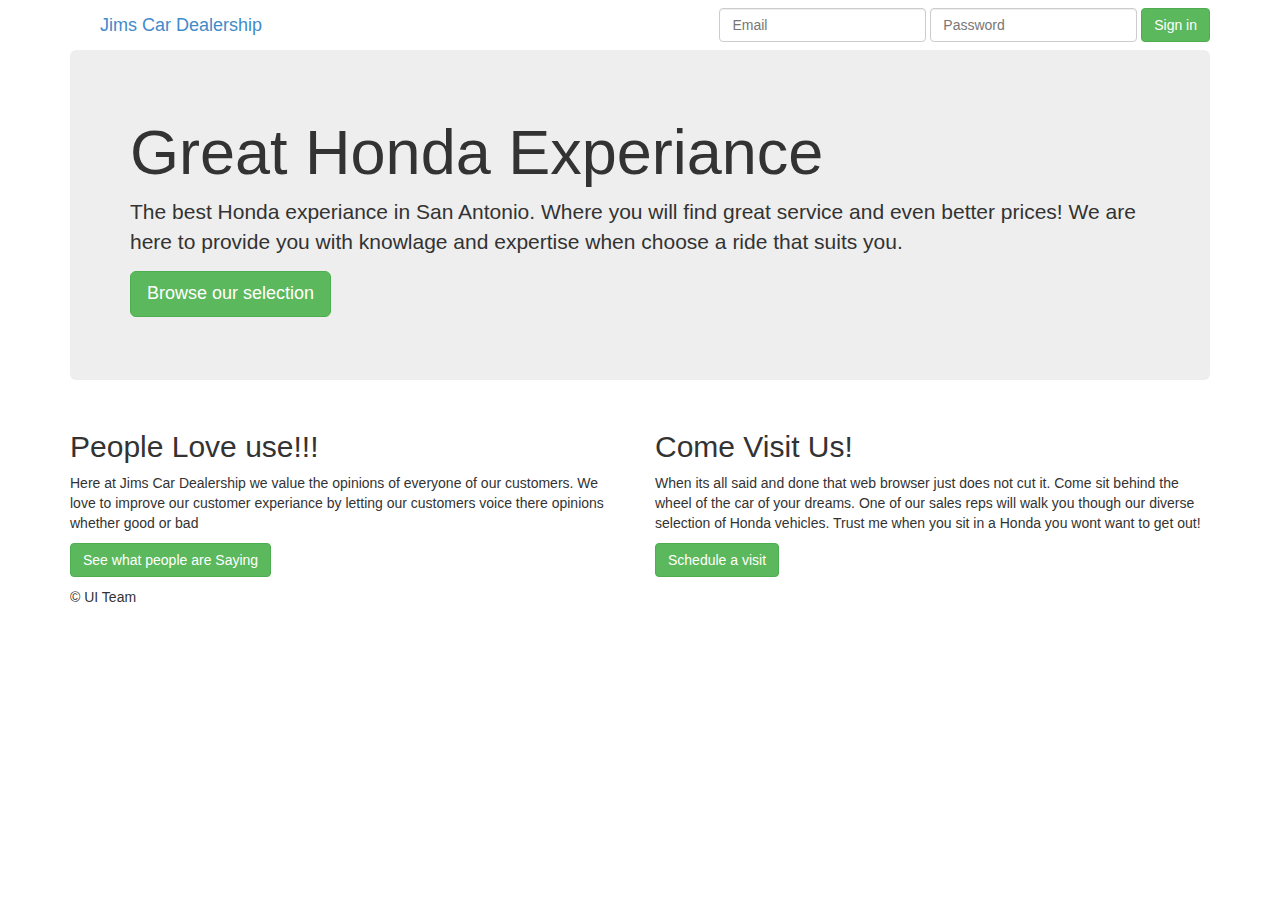
==== index.html @ 7260d0d9 "Changed library" ====
<!DOCTYPE html>
<html lang="en">
  <head>
    <meta charset="utf-8">

    <title>Jims Car Dealership</title>

    <!-- CSS -->
    <link href="./Res/css/bootstrap.min.css" rel="stylesheet">
    <link href="./Res/css/index.css" rel="stylesheet">
        
    <!-- Javascript --> 
    <script src="./Res/js/jquery.js"></script>
    <script src="./Res/js/bootstrap.js"></script>
    
    
  </head>

  <body>

    <div class="container">

      <div class="container">
        <div class="navbar-header">
          <button type="button" class="navbar-toggle collapsed" data-toggle="collapse" data-target=".navbar-collapse">
            <span class="sr-only">Toggle navigation</span>
            <span class="icon-bar"></span>
            <span class="icon-bar"></span>
            <span class="icon-bar"></span>
          </button>
          <a class="navbar-brand" href="#">Jims Car Dealership</a>
        </div>
        <div class="navbar-collapse collapse">
          <form class="navbar-form navbar-right" role="form">
            <div class="form-group">
              <input type="text" placeholder="Email" class="form-control">
            </div>
            <div class="form-group">
              <input type="password" placeholder="Password" class="form-control">
            </div>
            <button type="submit" class="btn btn-success">Sign in</button>
          </form>
        </div><!--/.navbar-collapse -->
      </div>

      <!-- Jumbotron -->
      <div class="jumbotron">
        <h1>Great Honda Experiance</h1>
        <p class="lead">The best Honda experiance in San Antonio. Where you will find great service and even better prices! We are here to provide you with knowlage and expertise when choose a ride that suits you.</p>
        <p><a class="btn btn-lg btn-success" href="#" role="button">Browse our selection</a></p>
      </div>

      <div class="row">
        
        <div class="col-lg-6">
          <h2>People Love use!!!</h2>
          <p>Here at Jims Car Dealership we value the opinions of everyone of our customers. We love to improve our customer experiance by letting our customers voice there opinions whether good or bad</p>
          <p><a class="btn btn-success" href="#" role="button">See what people are Saying</a></p>
        </div>
        
        <div class="col-lg-6">
          <h2>Come Visit Us!</h2>
          <p>When its all said and done that web browser just does not cut it. Come sit behind the wheel of the car of your dreams. One of our sales reps will walk you though our diverse selection of Honda vehicles. Trust me when you sit in a Honda you wont want to get out!</p>
          <p><a class="btn btn-success" href="#" role="button">Schedule a visit</a></p>
       </div>
        
      </div>

      <!-- Site footer -->
      <div class="footer">
        <p>&copy; UI Team</p>
      </div>

    </div> <!-- /container -->
  </body>
</html>
---- Res/css/index.css ----
body
{
    background-color: #FFFFFF;  
}
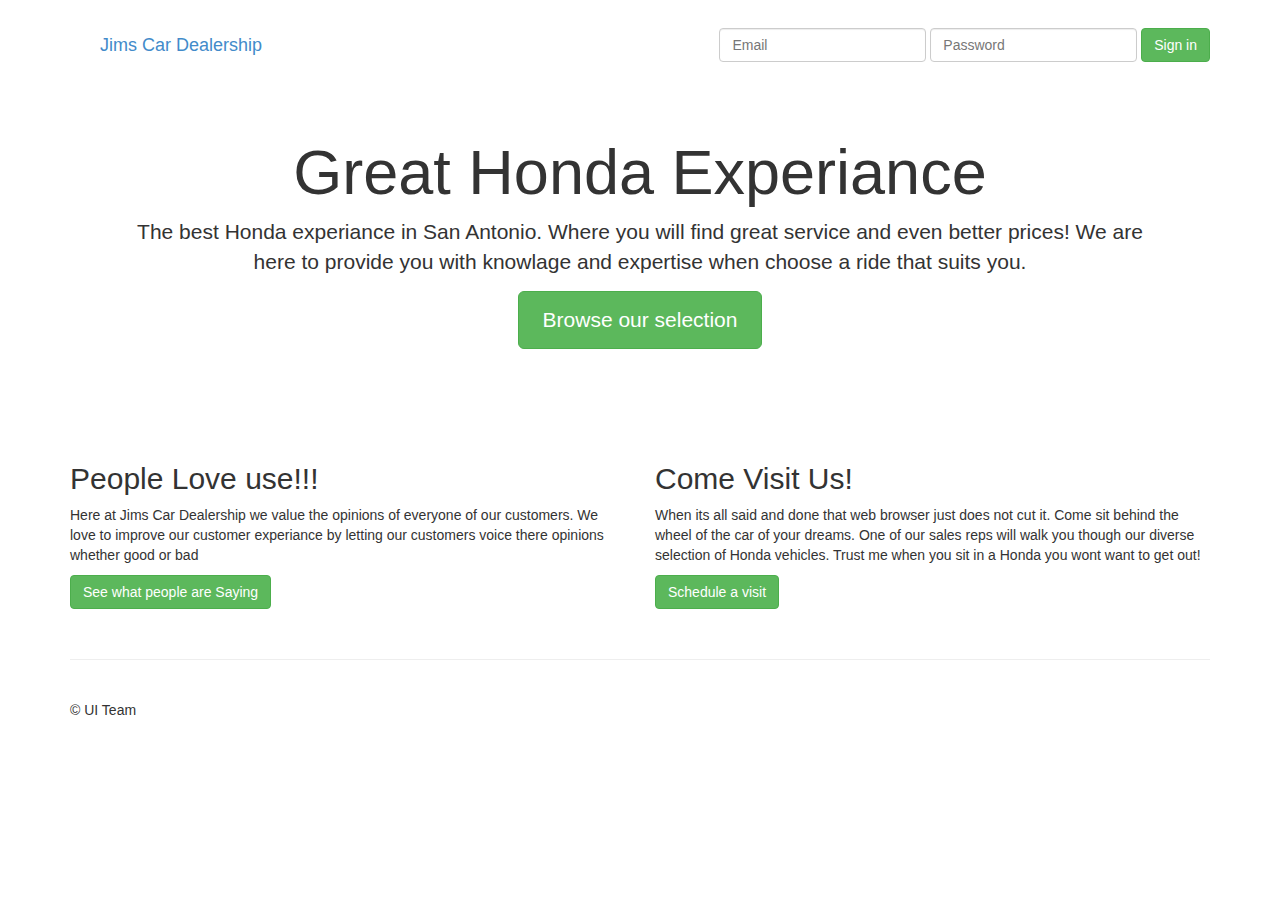
==== commit 378c2b70: "Added link to browse page" ====
--- a/index.html
+++ b/index.html
@@ -48,7 +48,7 @@
       <div class="jumbotron">
         <h1>Great Honda Experiance</h1>
         <p class="lead">The best Honda experiance in San Antonio. Where you will find great service and even better prices! We are here to provide you with knowlage and expertise when choose a ride that suits you.</p>
-        <p><a class="btn btn-lg btn-success" href="#" role="button">Browse our selection</a></p>
+        <p><a class="btn btn-lg btn-success" href="Browse.html" role="button">Browse our selection</a></p>
       </div>
 
       <div class="row">
--- a/Res/css/index.css
+++ b/Res/css/index.css
@@ -1,4 +1,89 @@
-body
-{
-    background-color: #FFFFFF;  
-}+body {
+  padding-top: 20px;
+}
+
+.footer {
+  padding-top: 40px;
+  padding-bottom: 40px;
+  margin-top: 40px;
+  border-top: 1px solid #eee;
+}
+
+/* Main marketing message and sign up button */
+.jumbotron {
+  text-align: center;
+  background-color: transparent;
+}
+.jumbotron .btn {
+  padding: 14px 24px;
+  font-size: 21px;
+}
+
+/* Customize the nav-justified links to be fill the entire space of the .navbar */
+
+.nav-justified {
+  background-color: #eee;
+  border: 1px solid #ccc;
+  border-radius: 5px;
+}
+.nav-justified > li > a {
+  padding-top: 15px;
+  padding-bottom: 15px;
+  margin-bottom: 0;
+  font-weight: bold;
+  color: #777;
+  text-align: center;
+  background-color: #e5e5e5; /* Old browsers */
+  background-image: -webkit-gradient(linear, left top, left bottom, from(#f5f5f5), to(#e5e5e5));
+  background-image: -webkit-linear-gradient(top, #f5f5f5 0%, #e5e5e5 100%);
+  background-image:      -o-linear-gradient(top, #f5f5f5 0%, #e5e5e5 100%);
+  background-image: -webkit-gradient(linear, left top, left bottom, from(top), color-stop(0%, #f5f5f5), to(#e5e5e5));
+  background-image:         linear-gradient(top, #f5f5f5 0%, #e5e5e5 100%);
+  filter: progid:DXImageTransform.Microsoft.gradient( startColorstr='#f5f5f5', endColorstr='#e5e5e5',GradientType=0 ); /* IE6-9 */
+  background-repeat: repeat-x; /* Repeat the gradient */
+  border-bottom: 1px solid #d5d5d5;
+}
+.nav-justified > .active > a,
+.nav-justified > .active > a:hover,
+.nav-justified > .active > a:focus {
+  background-color: #ddd;
+  background-image: none;
+  -webkit-box-shadow: inset 0 3px 7px rgba(0,0,0,.15);
+          box-shadow: inset 0 3px 7px rgba(0,0,0,.15);
+}
+.nav-justified > li:first-child > a {
+  border-radius: 5px 5px 0 0;
+}
+.nav-justified > li:last-child > a {
+  border-bottom: 0;
+  border-radius: 0 0 5px 5px;
+}
+
+@media (min-width: 768px) {
+  .nav-justified {
+    max-height: 52px;
+  }
+  .nav-justified > li > a {
+    border-right: 1px solid #d5d5d5;
+    border-left: 1px solid #fff;
+  }
+  .nav-justified > li:first-child > a {
+    border-left: 0;
+    border-radius: 5px 0 0 5px;
+  }
+  .nav-justified > li:last-child > a {
+    border-right: 0;
+    border-radius: 0 5px 5px 0;
+  }
+}
+
+/* Responsive: Portrait tablets and up */
+@media screen and (min-width: 768px) {
+  /* Remove the padding we set earlier */
+  .masthead,
+  .marketing,
+  .footer {
+    padding-right: 0;
+    padding-left: 0;
+  }
+}
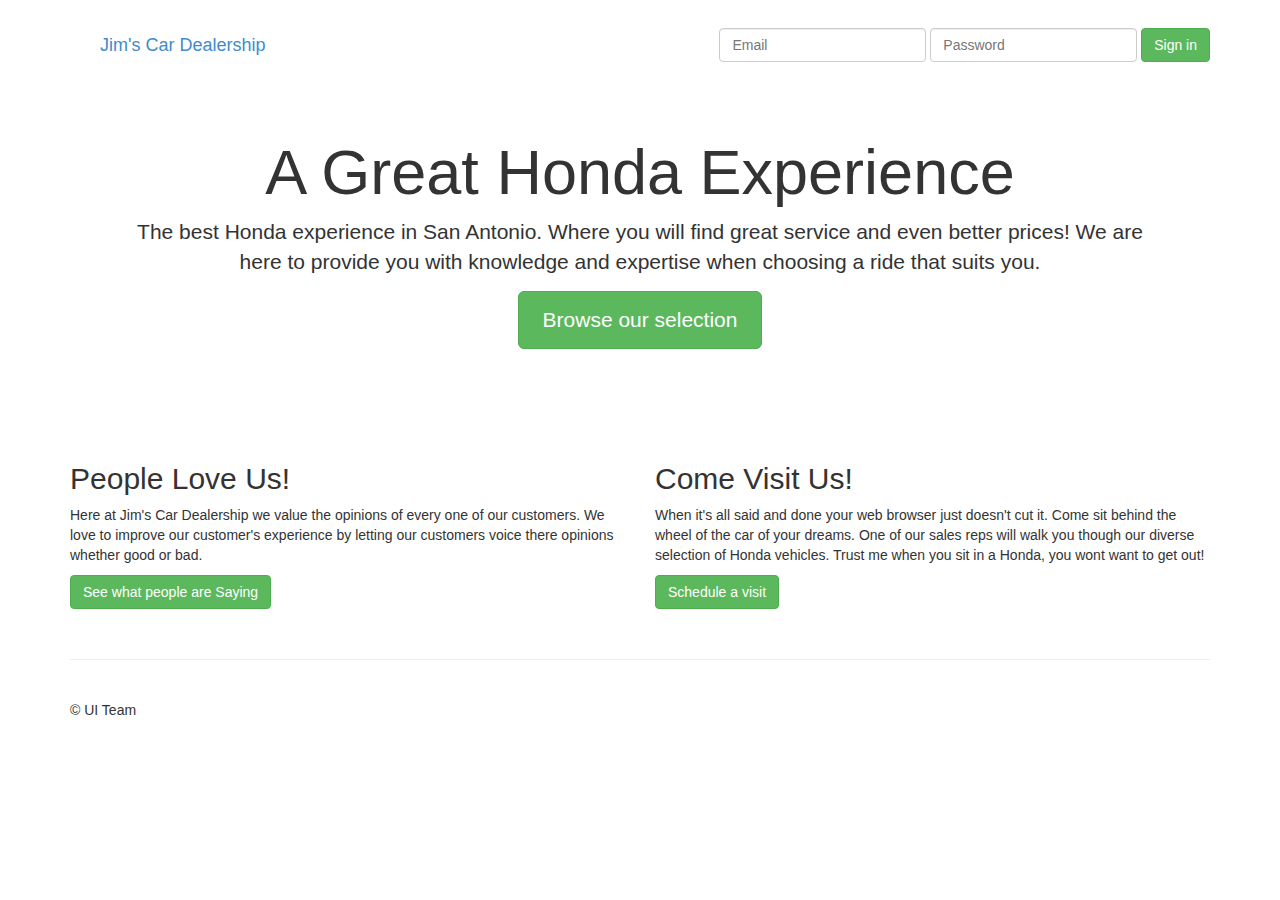
==== commit 437a4c3c: "Corrections" ====
--- a/index.html
+++ b/index.html
@@ -4,7 +4,7 @@
   <head>
     <meta charset="utf-8">
 
-    <title>Jims Car Dealership</title>
+    <title>Jim's Car Dealership</title>
 
     <!-- CSS -->
     <link href="./Res/css/bootstrap.min.css" rel="stylesheet">
@@ -29,7 +29,7 @@
             <span class="icon-bar"></span>
             <span class="icon-bar"></span>
           </button>
-          <a class="navbar-brand" href="#">Jims Car Dealership</a>
+          <a class="navbar-brand" href="#">Jim's Car Dealership</a>
         </div>
         <div class="navbar-collapse collapse">
           <form class="navbar-form navbar-right" role="form">
@@ -46,22 +46,22 @@
 
       <!-- Jumbotron -->
       <div class="jumbotron">
-        <h1>Great Honda Experiance</h1>
-        <p class="lead">The best Honda experiance in San Antonio. Where you will find great service and even better prices! We are here to provide you with knowlage and expertise when choose a ride that suits you.</p>
+        <h1>A Great Honda Experience</h1>
+        <p class="lead">The best Honda experience in San Antonio. Where you will find great service and even better prices! We are here to provide you with knowledge and expertise when choosing a ride that suits you.</p>
         <p><a class="btn btn-lg btn-success" href="Browse.html" role="button">Browse our selection</a></p>
       </div>
 
       <div class="row">
         
         <div class="col-lg-6">
-          <h2>People Love use!!!</h2>
-          <p>Here at Jims Car Dealership we value the opinions of everyone of our customers. We love to improve our customer experiance by letting our customers voice there opinions whether good or bad</p>
+          <h2>People Love Us!</h2>
+          <p>Here at Jim's Car Dealership we value the opinions of every one of our customers. We love to improve our customer's experience by letting our customers voice there opinions whether good or bad.</p>
           <p><a class="btn btn-success" href="#" role="button">See what people are Saying</a></p>
         </div>
         
         <div class="col-lg-6">
           <h2>Come Visit Us!</h2>
-          <p>When its all said and done that web browser just does not cut it. Come sit behind the wheel of the car of your dreams. One of our sales reps will walk you though our diverse selection of Honda vehicles. Trust me when you sit in a Honda you wont want to get out!</p>
+          <p>When it's all said and done your web browser just doesn't cut it. Come sit behind the wheel of the car of your dreams. One of our sales reps will walk you though our diverse selection of Honda vehicles. Trust me when you sit in a Honda, you wont want to get out!</p>
           <p><a class="btn btn-success" href="#" role="button">Schedule a visit</a></p>
        </div>
         
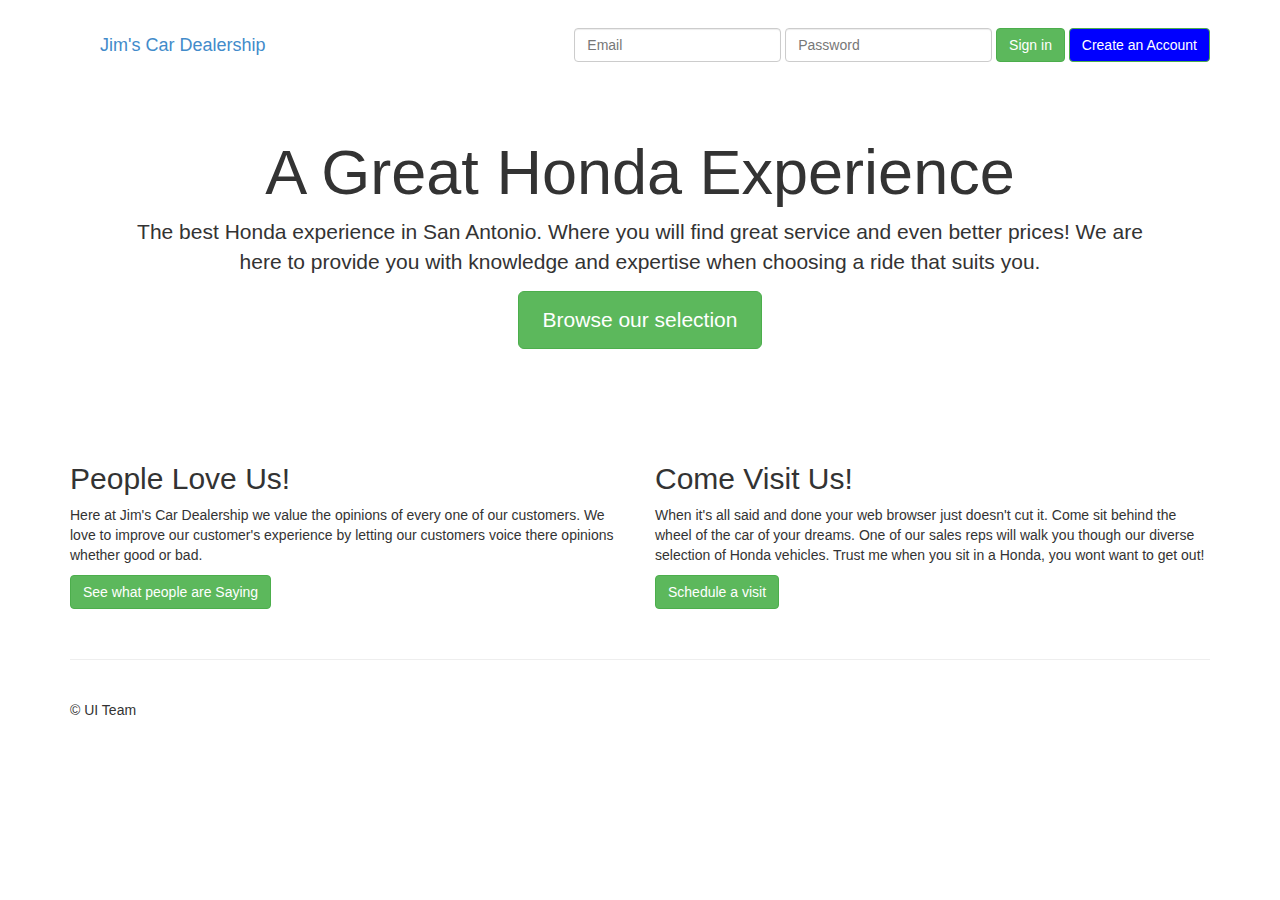
==== commit 514b05e9: "Placeholder Button" ====
--- a/index.html
+++ b/index.html
@@ -40,6 +40,7 @@
               <input type="password" placeholder="Password" class="form-control">
             </div>
             <button type="submit" class="btn btn-success">Sign in</button>
+			<button type="submit" class="btn btn-success" style="background-color:blue">Create an Account</button>
           </form>
         </div><!--/.navbar-collapse -->
       </div>
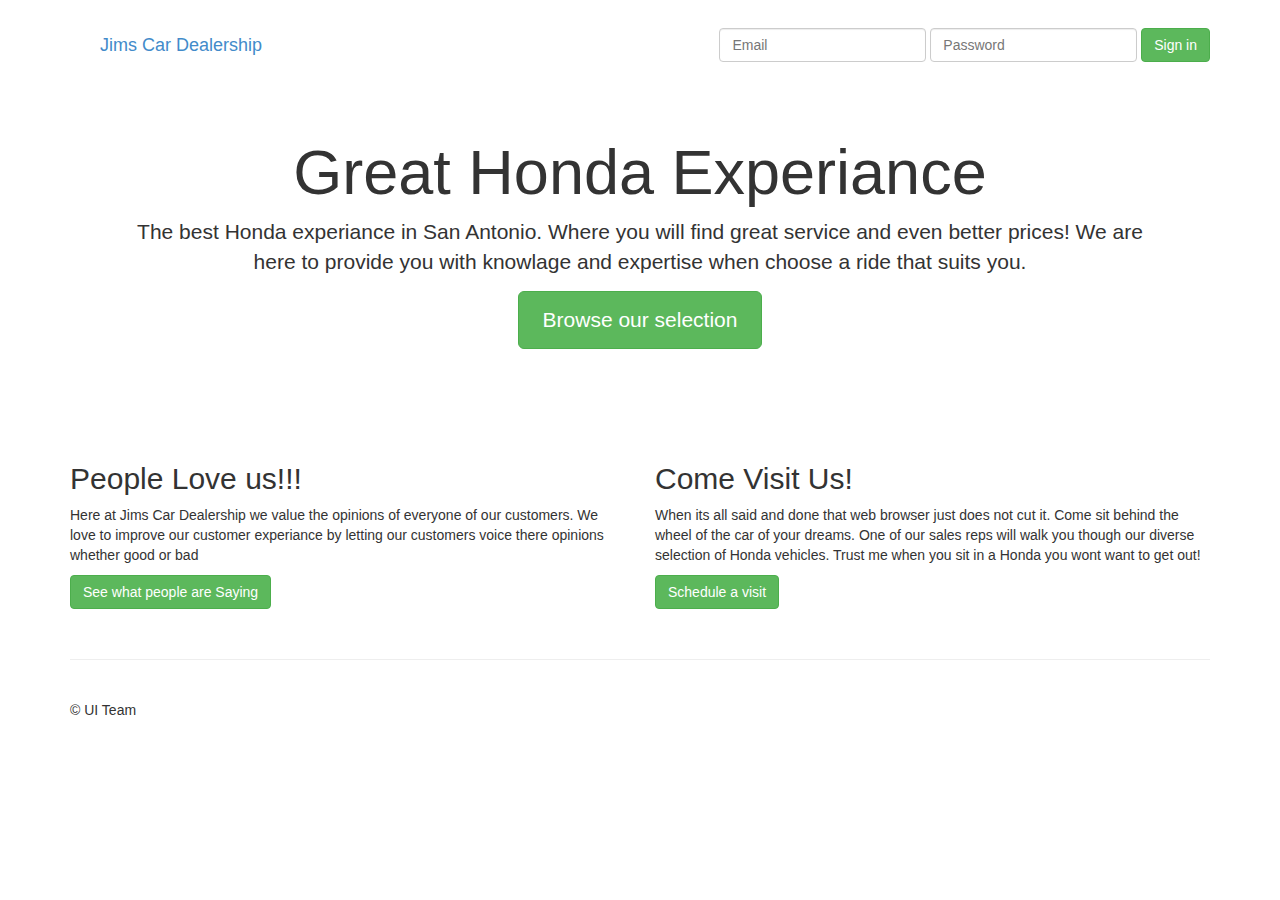
==== commit c90f523e: "Spelling error" ====
--- a/index.html
+++ b/index.html
@@ -4,7 +4,7 @@
   <head>
     <meta charset="utf-8">
 
-    <title>Jim's Car Dealership</title>
+    <title>Jims Car Dealership</title>
 
     <!-- CSS -->
     <link href="./Res/css/bootstrap.min.css" rel="stylesheet">
@@ -29,7 +29,7 @@
             <span class="icon-bar"></span>
             <span class="icon-bar"></span>
           </button>
-          <a class="navbar-brand" href="#">Jim's Car Dealership</a>
+          <a class="navbar-brand" href="#">Jims Car Dealership</a>
         </div>
         <div class="navbar-collapse collapse">
           <form class="navbar-form navbar-right" role="form">
@@ -40,29 +40,28 @@
               <input type="password" placeholder="Password" class="form-control">
             </div>
             <button type="submit" class="btn btn-success">Sign in</button>
-			<button type="submit" class="btn btn-success" style="background-color:blue">Create an Account</button>
           </form>
         </div><!--/.navbar-collapse -->
       </div>
 
       <!-- Jumbotron -->
       <div class="jumbotron">
-        <h1>A Great Honda Experience</h1>
-        <p class="lead">The best Honda experience in San Antonio. Where you will find great service and even better prices! We are here to provide you with knowledge and expertise when choosing a ride that suits you.</p>
+        <h1>Great Honda Experiance</h1>
+        <p class="lead">The best Honda experiance in San Antonio. Where you will find great service and even better prices! We are here to provide you with knowlage and expertise when choose a ride that suits you.</p>
         <p><a class="btn btn-lg btn-success" href="Browse.html" role="button">Browse our selection</a></p>
       </div>
 
       <div class="row">
         
         <div class="col-lg-6">
-          <h2>People Love Us!</h2>
-          <p>Here at Jim's Car Dealership we value the opinions of every one of our customers. We love to improve our customer's experience by letting our customers voice there opinions whether good or bad.</p>
+          <h2>People Love us!!!</h2>
+          <p>Here at Jims Car Dealership we value the opinions of everyone of our customers. We love to improve our customer experiance by letting our customers voice there opinions whether good or bad</p>
           <p><a class="btn btn-success" href="#" role="button">See what people are Saying</a></p>
         </div>
         
         <div class="col-lg-6">
           <h2>Come Visit Us!</h2>
-          <p>When it's all said and done your web browser just doesn't cut it. Come sit behind the wheel of the car of your dreams. One of our sales reps will walk you though our diverse selection of Honda vehicles. Trust me when you sit in a Honda, you wont want to get out!</p>
+          <p>When its all said and done that web browser just does not cut it. Come sit behind the wheel of the car of your dreams. One of our sales reps will walk you though our diverse selection of Honda vehicles. Trust me when you sit in a Honda you wont want to get out!</p>
           <p><a class="btn btn-success" href="#" role="button">Schedule a visit</a></p>
        </div>
         
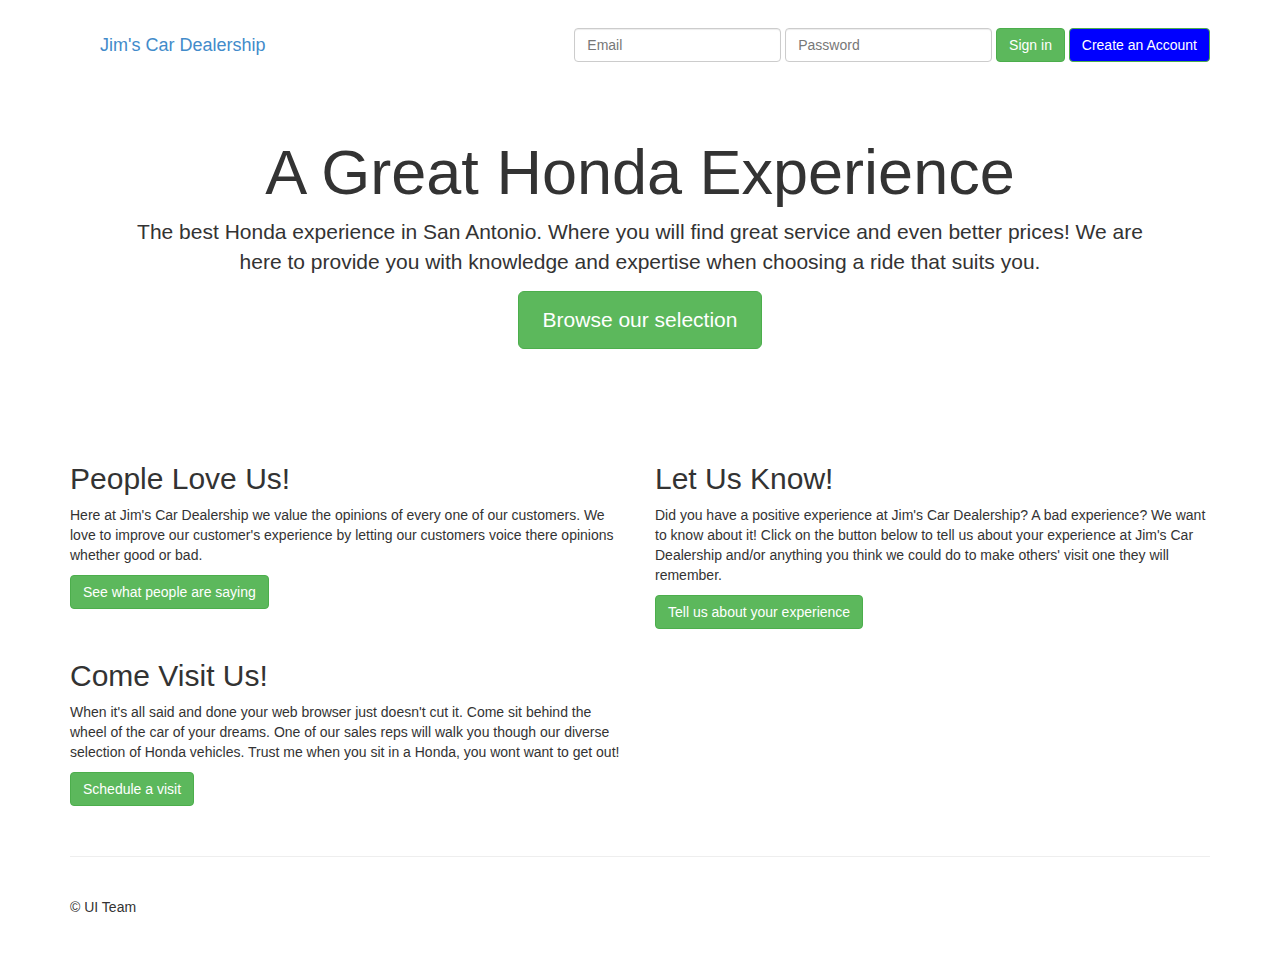
==== commit 915cddc4: "Added file and function" ====
--- a/index.html
+++ b/index.html
@@ -4,7 +4,7 @@
   <head>
     <meta charset="utf-8">
 
-    <title>Jims Car Dealership</title>
+    <title>Jim's Car Dealership</title>
 
     <!-- CSS -->
     <link href="./Res/css/bootstrap.min.css" rel="stylesheet">
@@ -29,7 +29,7 @@
             <span class="icon-bar"></span>
             <span class="icon-bar"></span>
           </button>
-          <a class="navbar-brand" href="#">Jims Car Dealership</a>
+          <a class="navbar-brand" href="#">Jim's Car Dealership</a>
         </div>
         <div class="navbar-collapse collapse">
           <form class="navbar-form navbar-right" role="form">
@@ -40,28 +40,35 @@
               <input type="password" placeholder="Password" class="form-control">
             </div>
             <button type="submit" class="btn btn-success">Sign in</button>
+			<button type="submit" class="btn btn-success" style="background-color:blue">Create an Account</button>
           </form>
         </div><!--/.navbar-collapse -->
       </div>
 
       <!-- Jumbotron -->
       <div class="jumbotron">
-        <h1>Great Honda Experiance</h1>
-        <p class="lead">The best Honda experiance in San Antonio. Where you will find great service and even better prices! We are here to provide you with knowlage and expertise when choose a ride that suits you.</p>
+        <h1>A Great Honda Experience</h1>
+        <p class="lead">The best Honda experience in San Antonio. Where you will find great service and even better prices! We are here to provide you with knowledge and expertise when choosing a ride that suits you.</p>
         <p><a class="btn btn-lg btn-success" href="Browse.html" role="button">Browse our selection</a></p>
       </div>
 
       <div class="row">
         
         <div class="col-lg-6">
-          <h2>People Love us!!!</h2>
-          <p>Here at Jims Car Dealership we value the opinions of everyone of our customers. We love to improve our customer experiance by letting our customers voice there opinions whether good or bad</p>
-          <p><a class="btn btn-success" href="#" role="button">See what people are Saying</a></p>
+          <h2>People Love Us!</h2>
+          <p>Here at Jim's Car Dealership we value the opinions of every one of our customers. We love to improve our customer's experience by letting our customers voice there opinions whether good or bad.</p>
+          <p><a class="btn btn-success" href="#" role="button">See what people are saying</a></p>
         </div>
         
+		<div class="col-lg-6">
+          <h2>Let Us Know!</h2>
+          <p>Did you have a positive experience at Jim's Car Dealership? A bad experience?  We want to know about it!  Click on the button below to tell us about your experience at Jim's Car Dealership and/or anything you think we could do to make others' visit one they will remember.</p>
+          <p><a class="btn btn-success" href="DealerReview.html" role="button">Tell us about your experience</a></p>
+       </div>
+	   
         <div class="col-lg-6">
           <h2>Come Visit Us!</h2>
-          <p>When its all said and done that web browser just does not cut it. Come sit behind the wheel of the car of your dreams. One of our sales reps will walk you though our diverse selection of Honda vehicles. Trust me when you sit in a Honda you wont want to get out!</p>
+          <p>When it's all said and done your web browser just doesn't cut it. Come sit behind the wheel of the car of your dreams. One of our sales reps will walk you though our diverse selection of Honda vehicles. Trust me when you sit in a Honda, you wont want to get out!</p>
           <p><a class="btn btn-success" href="#" role="button">Schedule a visit</a></p>
        </div>
         
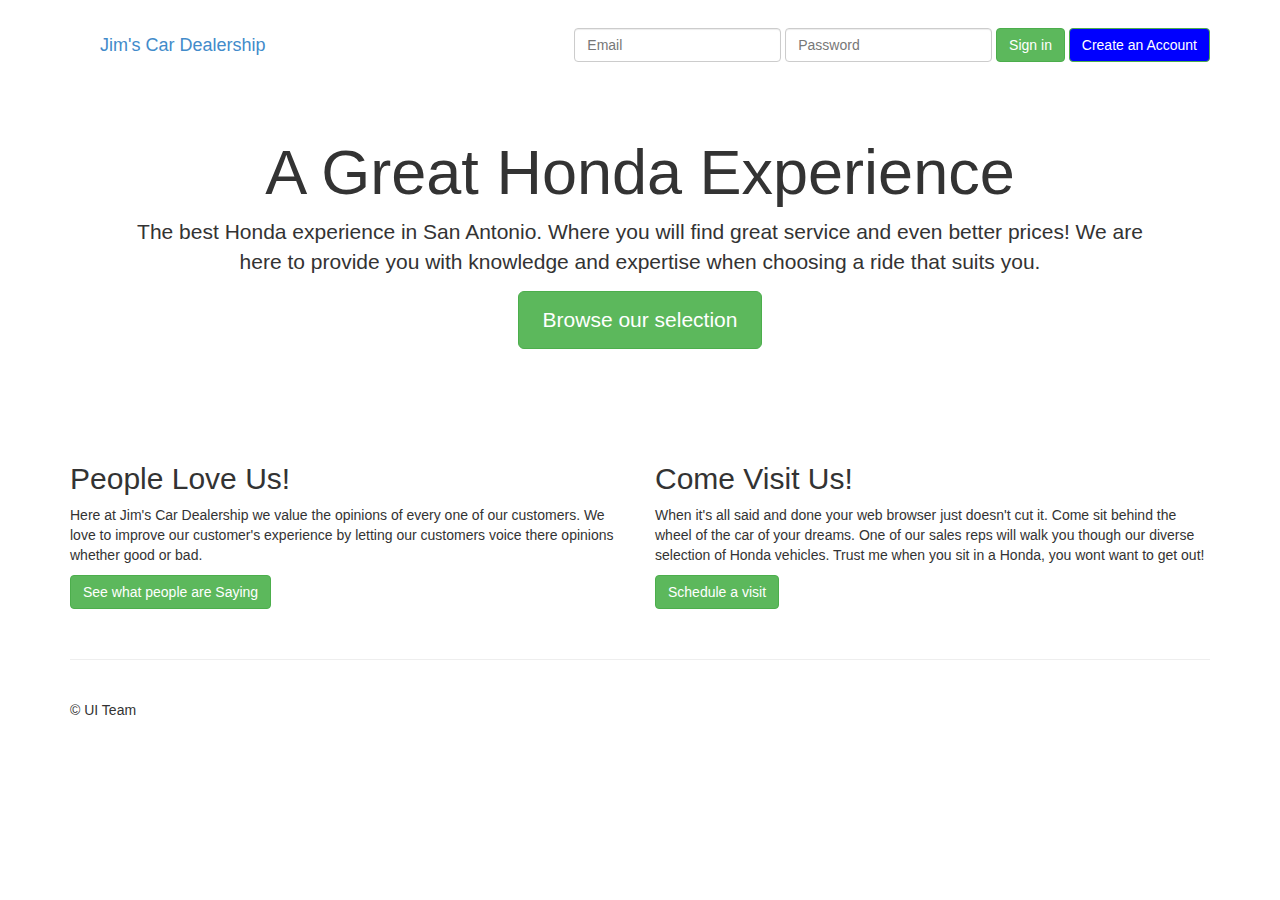
==== commit 124b5f58: "Merge branch 'master' of https://github.com/UIGroup/JimsCarDealerShip" ====
--- a/index.html
+++ b/index.html
@@ -57,15 +57,9 @@
         <div class="col-lg-6">
           <h2>People Love Us!</h2>
           <p>Here at Jim's Car Dealership we value the opinions of every one of our customers. We love to improve our customer's experience by letting our customers voice there opinions whether good or bad.</p>
-          <p><a class="btn btn-success" href="#" role="button">See what people are saying</a></p>
+          <p><a class="btn btn-success" href="#" role="button">See what people are Saying</a></p>
         </div>
         
-		<div class="col-lg-6">
-          <h2>Let Us Know!</h2>
-          <p>Did you have a positive experience at Jim's Car Dealership? A bad experience?  We want to know about it!  Click on the button below to tell us about your experience at Jim's Car Dealership and/or anything you think we could do to make others' visit one they will remember.</p>
-          <p><a class="btn btn-success" href="DealerReview.html" role="button">Tell us about your experience</a></p>
-       </div>
-	   
         <div class="col-lg-6">
           <h2>Come Visit Us!</h2>
           <p>When it's all said and done your web browser just doesn't cut it. Come sit behind the wheel of the car of your dreams. One of our sales reps will walk you though our diverse selection of Honda vehicles. Trust me when you sit in a Honda, you wont want to get out!</p>
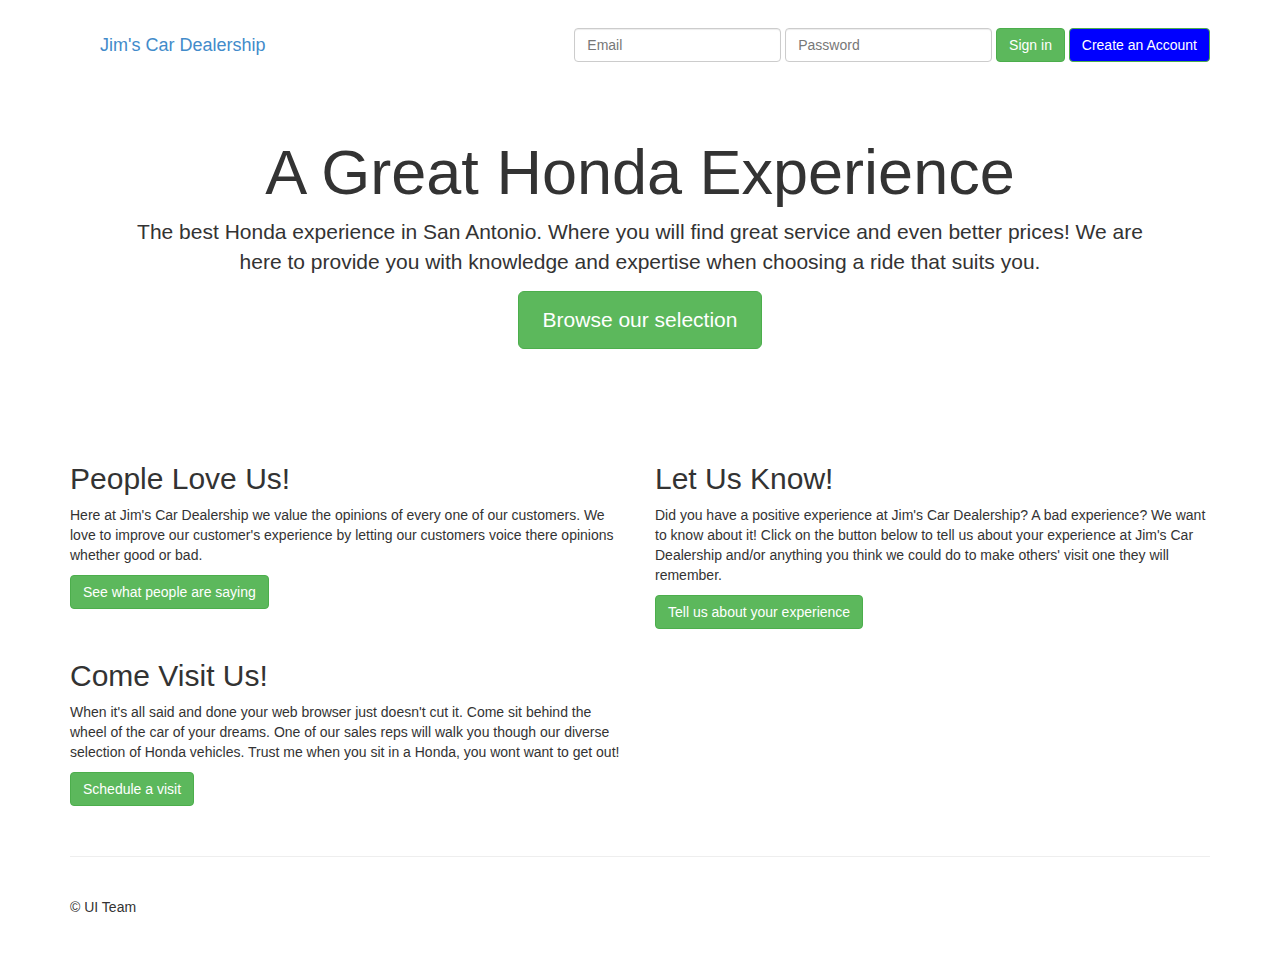
==== commit aeb2c374: "Merge branch 'master' of https://github.com/UIGroup/JimsCarDealerShip" ====
--- a/index.html
+++ b/index.html
@@ -57,9 +57,15 @@
         <div class="col-lg-6">
           <h2>People Love Us!</h2>
           <p>Here at Jim's Car Dealership we value the opinions of every one of our customers. We love to improve our customer's experience by letting our customers voice there opinions whether good or bad.</p>
-          <p><a class="btn btn-success" href="#" role="button">See what people are Saying</a></p>
+          <p><a class="btn btn-success" href="#" role="button">See what people are saying</a></p>
         </div>
         
+		<div class="col-lg-6">
+          <h2>Let Us Know!</h2>
+          <p>Did you have a positive experience at Jim's Car Dealership? A bad experience?  We want to know about it!  Click on the button below to tell us about your experience at Jim's Car Dealership and/or anything you think we could do to make others' visit one they will remember.</p>
+          <p><a class="btn btn-success" href="DealerReview.html" role="button">Tell us about your experience</a></p>
+       </div>
+	   
         <div class="col-lg-6">
           <h2>Come Visit Us!</h2>
           <p>When it's all said and done your web browser just doesn't cut it. Come sit behind the wheel of the car of your dreams. One of our sales reps will walk you though our diverse selection of Honda vehicles. Trust me when you sit in a Honda, you wont want to get out!</p>
